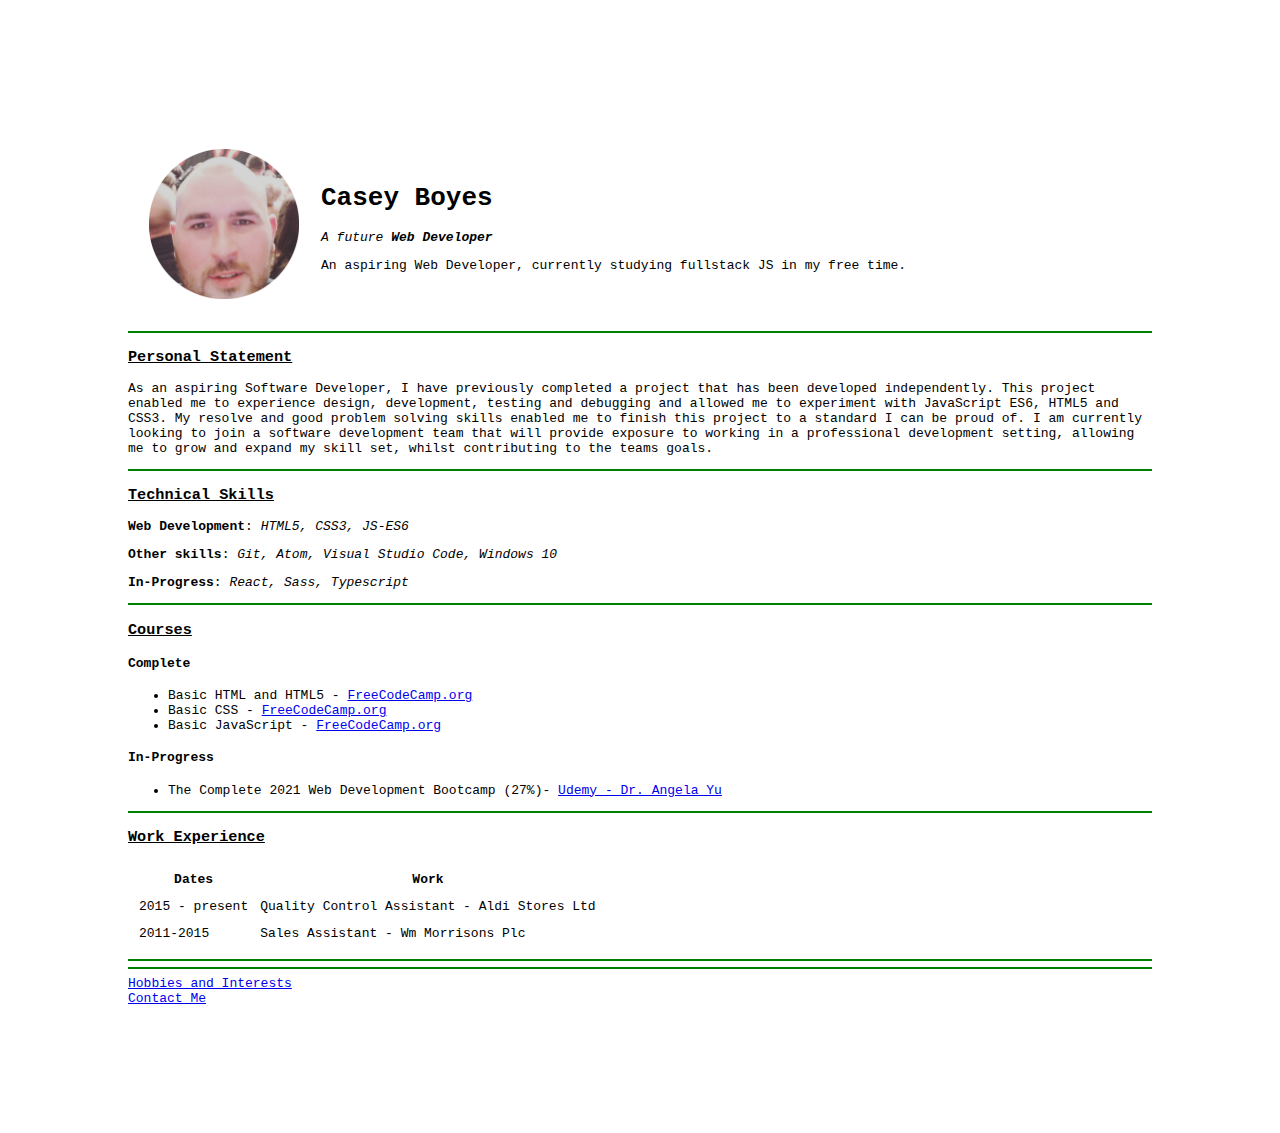
==== index.html @ dc4d6bfc "first commit" ====
<!DOCTYPE html>
<html lang="en" dir="ltr">

<head>
  <meta charset="utf-8">
  <title>Casey Boyes CV</title>
</head>

<body style="margin: 10%; font-family:monospace;">
  <table cellspacing="20">
    <tr>
      <td><img src="images/Cprofile.png" alt=" Casey Boyes profile picture" style="height: 150px"></td>
      <td>
        <h1>Casey Boyes</h1>
        <p><em>A future <strong>Web Developer</strong></em></p>
        <p>An aspiring Web Developer, currently studying fullstack JS in my free time.</p>
      </td>
    </tr>
  </table>
<hr size="2" color="green" noshade>
<h3> <u>Personal Statement</u> </h3>
<p>As an aspiring Software Developer, I have previously completed a project that has been developed independently.
   This project enabled me to experience design, development, testing and debugging and allowed me to experiment with JavaScript ES6,
    HTML5 and CSS3. My resolve and good problem solving skills enabled me to finish this project to a standard I can be proud of.
	I am currently looking to join a software development team that will provide exposure to working in a professional development setting,
   allowing me to grow and expand my skill set, whilst contributing to the teams goals.</p>
<hr size="2" color="green" noshade>

  <h3><u>Technical Skills</u></h3>
  <!--<table border="0" cellspacing="25px">
    <tr>
      <td>
        <h4>Web Development</h4>
        <ul>

          <li>HTML5</li>
          <li>CSS3</li>
          <li>JS ES6</li>
        </ul>
      </td>
      <td>
        <h4>In-Progress</h4>
        <ul>

          <li>React</li>
          <li>Sass</li>
          <li>Typescript</li>
        </ul>
      </td>
      <td>
        <h4>Other Skills</h4>
        <ul>

          <li>Git - Version Control</li>
          <li>Atom</li>
          <li>Visual Studio Code</li>
        </ul>
      </td>
    </tr>
  </table>
-->
    <p><strong>Web Development</strong>: <em>HTML5, CSS3, JS-ES6</em> </p>
    <p><strong>Other skills</strong>: <em>Git, Atom, Visual Studio Code, Windows 10</em> </p>
    <p><strong>In-Progress</strong>: <em>React, Sass, Typescript</em> </p>


<hr size="2" color="green" noshade>

  <h3> <u>Courses</u> </h3>
  <h4>Complete</h4>
  <ul>
    <li>Basic HTML and HTML5 - <a href="https://www.freecodecamp.org/">FreeCodeCamp.org</a></li>
    <li>Basic CSS - <a href="https://www.freecodecamp.org/">FreeCodeCamp.org</a></li>
    <li>Basic JavaScript - <a href="https://www.freecodecamp.org/">FreeCodeCamp.org</a></li>
  </ul>

  <h4>In-Progress</h4>
  <ul>
    <li>The Complete 2021 Web Development Bootcamp (27%)- <a href="https://www.udemy.com/course/the-complete-web-development-bootcamp/">Udemy - Dr. Angela Yu</a></li>
  </ul>

  <hr size="2" color="green" noshade>
  <h3><u>Work Experience</u></h3>
  <table cellspacing="10">
    <thead>
      <tr>
        <th>Dates</th>
        <th>Work</th>
      </tr>
    </thead>
    <tbody>
      <tr>
        <td>2015 - present</td>
        <td>Quality Control Assistant - Aldi Stores Ltd</td>
      </tr>
      <tr>
        <td>2011-2015</td>
        <td>Sales Assistant - Wm Morrisons Plc</td>
      </tr>
    </tbody>
  </table>
<hr size="2" color="green" noshade>

  <!--<h3>Skills</h3>
  <table cellspacing="5">
    <tr>
      <td>
        <table cellspacing="5">
          <tr>
            <td>HTML:</td>
            <td>⭐⭐⭐⭐</td>
          </tr>
          <tr>
            <td>CSS:</td>
            <td>⭐⭐⭐⭐</td>
          </tr>
        </table>
      </td>
      <td>
        <table cellspacing="5">
          <tr>
            <td>JS:</td>
            <td>⭐⭐⭐⭐</td>
          </tr>
          <tr>
            <td>Git:</td>
            <td>⭐⭐⭐⭐</td>
          </tr>
        </table>
      </td>
    </tr>
  </table> -->

  <hr size="2" color="green" noshade>
  <a href="hobbies.html">Hobbies and Interests</a>
  <br>
  <a href="contact-me.html">Contact Me</a>

</body>

</html>
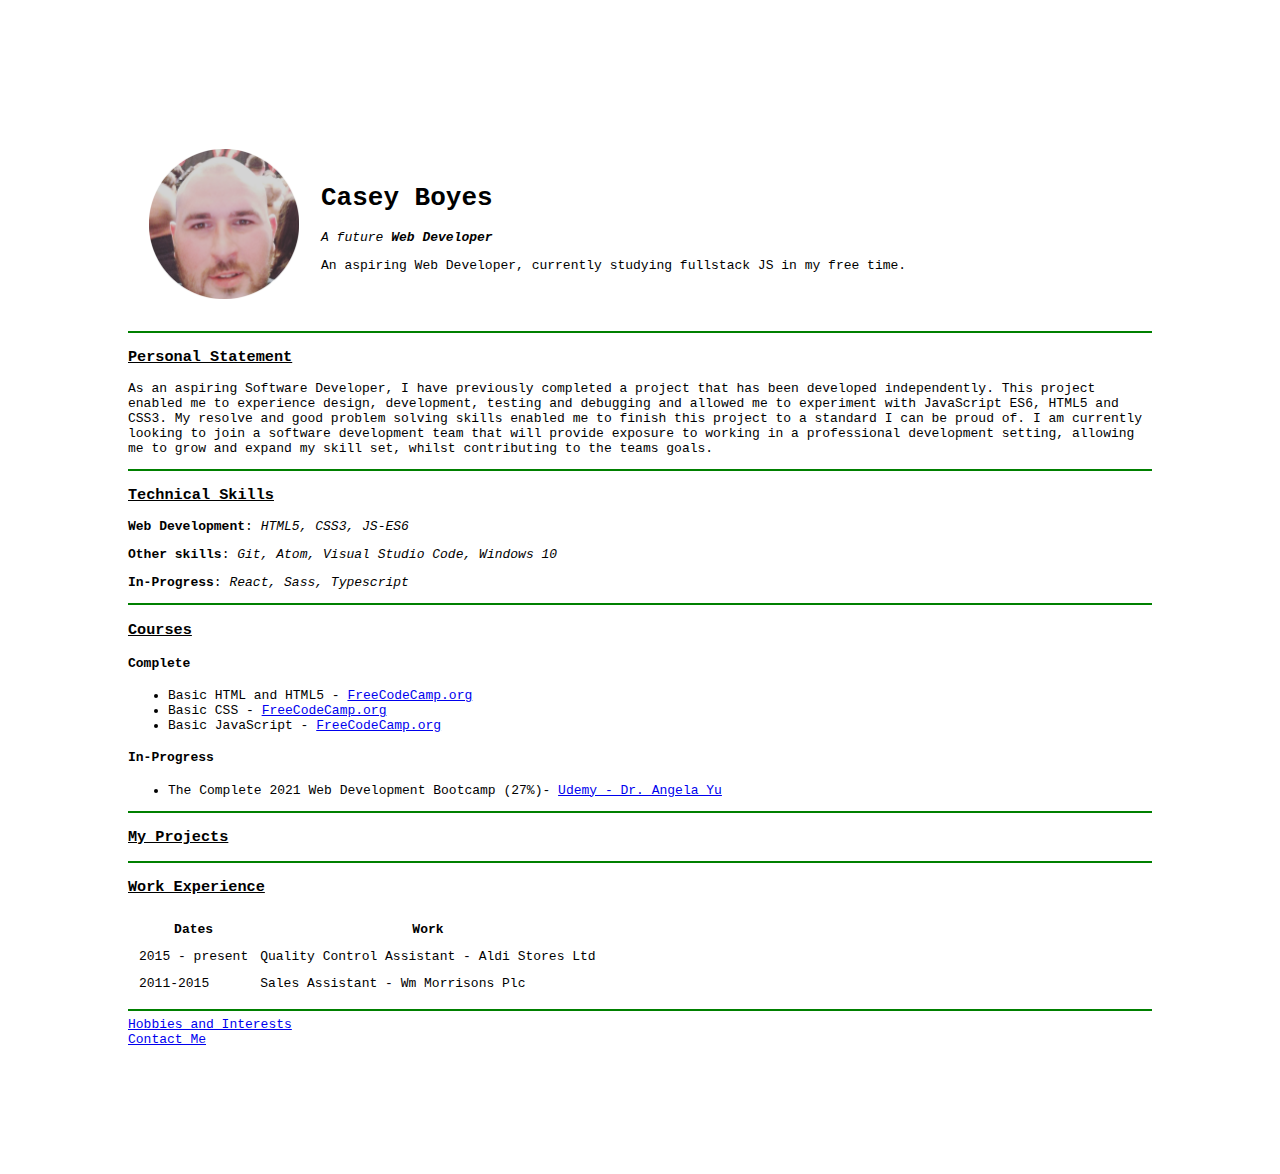
==== commit 539abb17: "update" ====
--- a/index.html
+++ b/index.html
@@ -17,54 +17,23 @@
       </td>
     </tr>
   </table>
-<hr size="2" color="green" noshade>
-<h3> <u>Personal Statement</u> </h3>
-<p>As an aspiring Software Developer, I have previously completed a project that has been developed independently.
-   This project enabled me to experience design, development, testing and debugging and allowed me to experiment with JavaScript ES6,
+  <hr size="2" color="green" noshade>
+  <h3> <u>Personal Statement</u> </h3>
+  <p>As an aspiring Software Developer, I have previously completed a project that has been developed independently.
+    This project enabled me to experience design, development, testing and debugging and allowed me to experiment with JavaScript ES6,
     HTML5 and CSS3. My resolve and good problem solving skills enabled me to finish this project to a standard I can be proud of.
-	I am currently looking to join a software development team that will provide exposure to working in a professional development setting,
-   allowing me to grow and expand my skill set, whilst contributing to the teams goals.</p>
-<hr size="2" color="green" noshade>
+    I am currently looking to join a software development team that will provide exposure to working in a professional development setting,
+    allowing me to grow and expand my skill set, whilst contributing to the teams goals.</p>
+  <hr size="2" color="green" noshade>
 
   <h3><u>Technical Skills</u></h3>
-  <!--<table border="0" cellspacing="25px">
-    <tr>
-      <td>
-        <h4>Web Development</h4>
-        <ul>
 
-          <li>HTML5</li>
-          <li>CSS3</li>
-          <li>JS ES6</li>
-        </ul>
-      </td>
-      <td>
-        <h4>In-Progress</h4>
-        <ul>
-
-          <li>React</li>
-          <li>Sass</li>
-          <li>Typescript</li>
-        </ul>
-      </td>
-      <td>
-        <h4>Other Skills</h4>
-        <ul>
-
-          <li>Git - Version Control</li>
-          <li>Atom</li>
-          <li>Visual Studio Code</li>
-        </ul>
-      </td>
-    </tr>
-  </table>
--->
-    <p><strong>Web Development</strong>: <em>HTML5, CSS3, JS-ES6</em> </p>
-    <p><strong>Other skills</strong>: <em>Git, Atom, Visual Studio Code, Windows 10</em> </p>
-    <p><strong>In-Progress</strong>: <em>React, Sass, Typescript</em> </p>
+  <p><strong>Web Development</strong>: <em>HTML5, CSS3, JS-ES6</em> </p>
+  <p><strong>Other skills</strong>: <em>Git, Atom, Visual Studio Code, Windows 10</em> </p>
+  <p><strong>In-Progress</strong>: <em>React, Sass, Typescript</em> </p>
 
 
-<hr size="2" color="green" noshade>
+  <hr size="2" color="green" noshade>
 
   <h3> <u>Courses</u> </h3>
   <h4>Complete</h4>
@@ -78,8 +47,12 @@
   <ul>
     <li>The Complete 2021 Web Development Bootcamp (27%)- <a href="https://www.udemy.com/course/the-complete-web-development-bootcamp/">Udemy - Dr. Angela Yu</a></li>
   </ul>
+  <hr size="2" color="green" noshade>
+
+  <h3><u>My Projects</u></h3>
 
   <hr size="2" color="green" noshade>
+
   <h3><u>Work Experience</u></h3>
   <table cellspacing="10">
     <thead>
@@ -99,37 +72,6 @@
       </tr>
     </tbody>
   </table>
-<hr size="2" color="green" noshade>
-
-  <!--<h3>Skills</h3>
-  <table cellspacing="5">
-    <tr>
-      <td>
-        <table cellspacing="5">
-          <tr>
-            <td>HTML:</td>
-            <td>⭐⭐⭐⭐</td>
-          </tr>
-          <tr>
-            <td>CSS:</td>
-            <td>⭐⭐⭐⭐</td>
-          </tr>
-        </table>
-      </td>
-      <td>
-        <table cellspacing="5">
-          <tr>
-            <td>JS:</td>
-            <td>⭐⭐⭐⭐</td>
-          </tr>
-          <tr>
-            <td>Git:</td>
-            <td>⭐⭐⭐⭐</td>
-          </tr>
-        </table>
-      </td>
-    </tr>
-  </table> -->
 
   <hr size="2" color="green" noshade>
   <a href="hobbies.html">Hobbies and Interests</a>
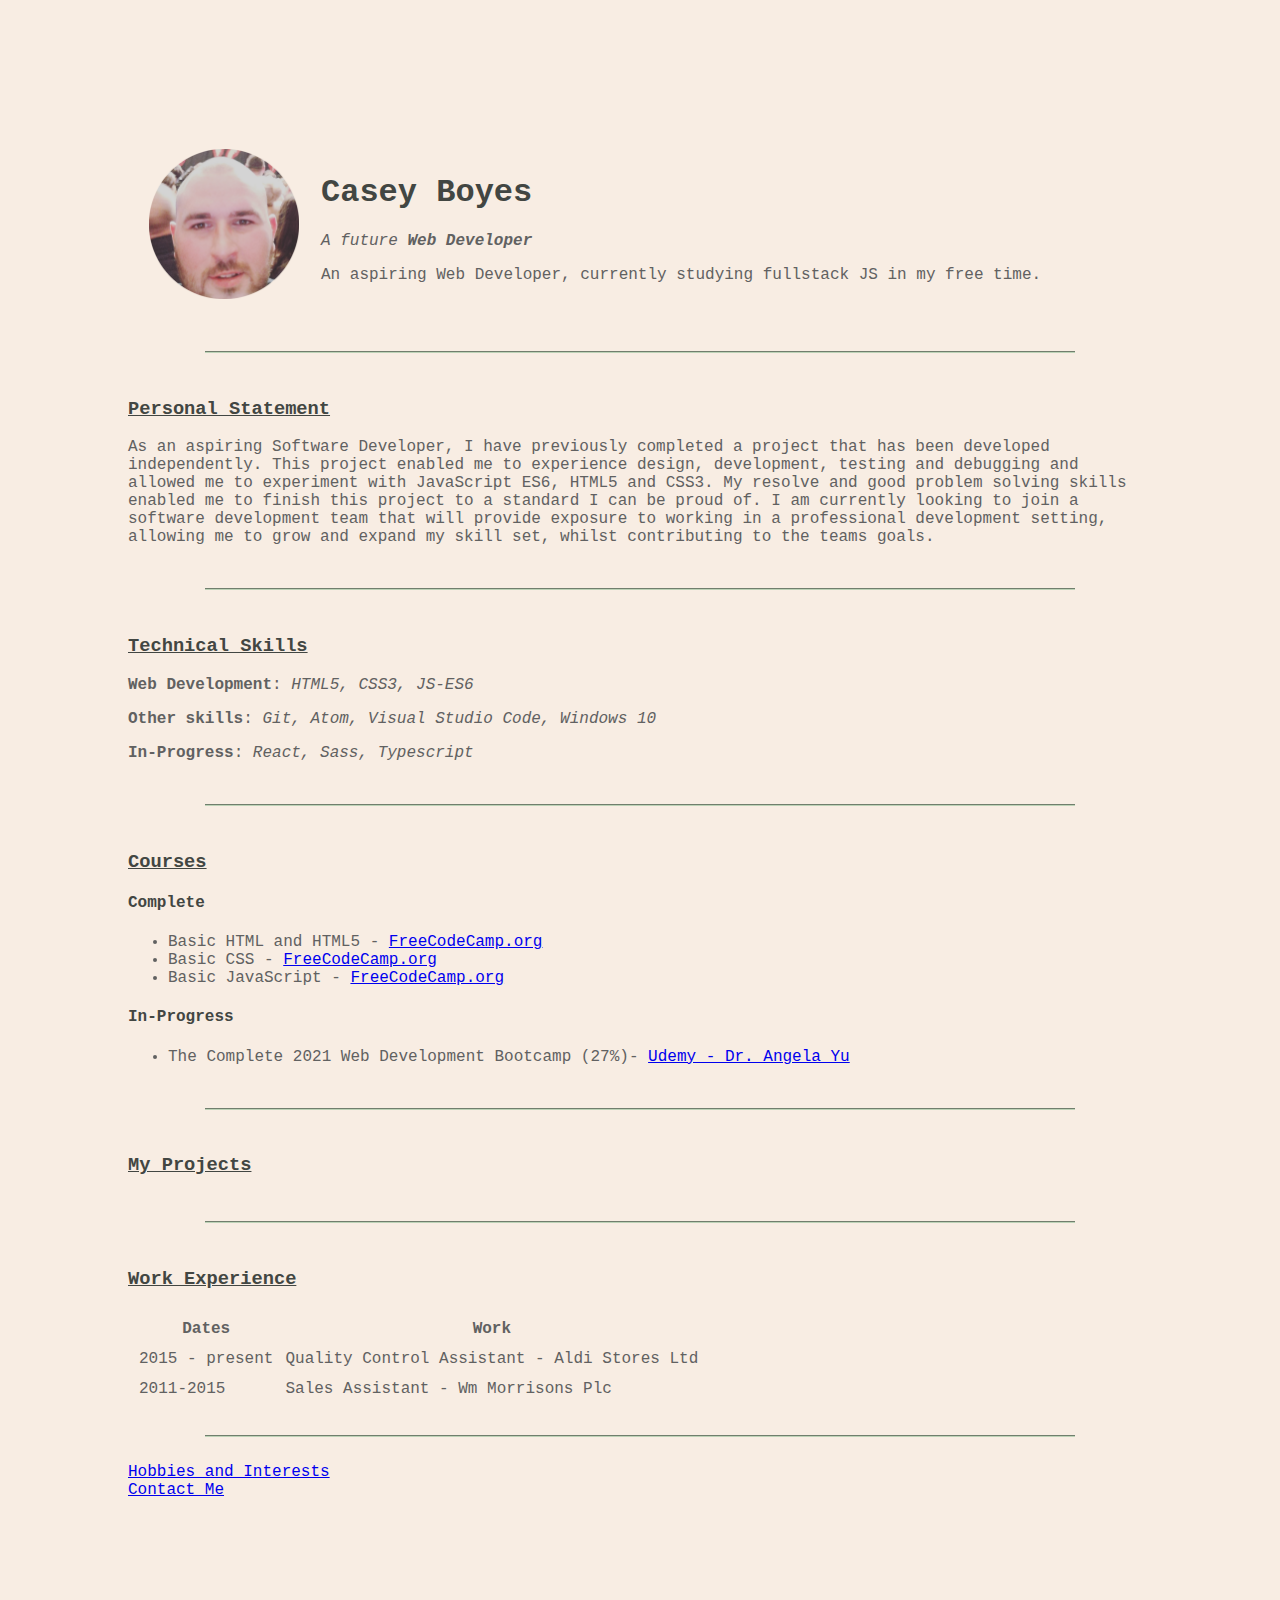
==== commit 863a74c1: "update" ====
--- a/index.html
+++ b/index.html
@@ -4,9 +4,10 @@
 <head>
   <meta charset="utf-8">
   <title>Casey Boyes CV</title>
+  <link rel="stylesheet" href="css/style.css">
 </head>
 
-<body style="margin: 10%; font-family:monospace;">
+<body>
   <table cellspacing="20">
     <tr>
       <td><img src="images/Cprofile.png" alt=" Casey Boyes profile picture" style="height: 150px"></td>
@@ -17,14 +18,18 @@
       </td>
     </tr>
   </table>
-  <hr size="2" color="green" noshade>
+  <br>
+  <hr>
+  <br>
   <h3> <u>Personal Statement</u> </h3>
   <p>As an aspiring Software Developer, I have previously completed a project that has been developed independently.
     This project enabled me to experience design, development, testing and debugging and allowed me to experiment with JavaScript ES6,
     HTML5 and CSS3. My resolve and good problem solving skills enabled me to finish this project to a standard I can be proud of.
     I am currently looking to join a software development team that will provide exposure to working in a professional development setting,
     allowing me to grow and expand my skill set, whilst contributing to the teams goals.</p>
-  <hr size="2" color="green" noshade>
+  <br>
+  <hr>
+  <br>
 
   <h3><u>Technical Skills</u></h3>
 
@@ -32,8 +37,9 @@
   <p><strong>Other skills</strong>: <em>Git, Atom, Visual Studio Code, Windows 10</em> </p>
   <p><strong>In-Progress</strong>: <em>React, Sass, Typescript</em> </p>
 
-
-  <hr size="2" color="green" noshade>
+  <br>
+  <hr>
+  <br>
 
   <h3> <u>Courses</u> </h3>
   <h4>Complete</h4>
@@ -47,11 +53,14 @@
   <ul>
     <li>The Complete 2021 Web Development Bootcamp (27%)- <a href="https://www.udemy.com/course/the-complete-web-development-bootcamp/">Udemy - Dr. Angela Yu</a></li>
   </ul>
-  <hr size="2" color="green" noshade>
+  <br>
+  <hr>
+  <br>
 
   <h3><u>My Projects</u></h3>
-
-  <hr size="2" color="green" noshade>
+  <br>
+  <hr>
+  <br>
 
   <h3><u>Work Experience</u></h3>
   <table cellspacing="10">
@@ -72,12 +81,13 @@
       </tr>
     </tbody>
   </table>
-
-  <hr size="2" color="green" noshade>
+  <br>
+  <hr>
+  <br>
   <a href="hobbies.html">Hobbies and Interests</a>
   <br>
   <a href="contact-me.html">Contact Me</a>
 
 </body>
 
-</html>
+</html>--- a/css/style.css
+++ b/css/style.css
@@ -0,0 +1,25 @@
+body {
+  background-color: #f8ede3;
+  margin: 10%;
+  font-family: monospace;
+  font-size: large;
+  color: #616161
+}
+
+hr {
+  width: 85%;
+  border-style: none;
+  border-bottom: 2px groove #bdd2b6;
+}
+
+h1 {
+  color: #424642;
+}
+
+h3 {
+  color: #424642;
+}
+
+h4 {
+  color: #424642;
+}